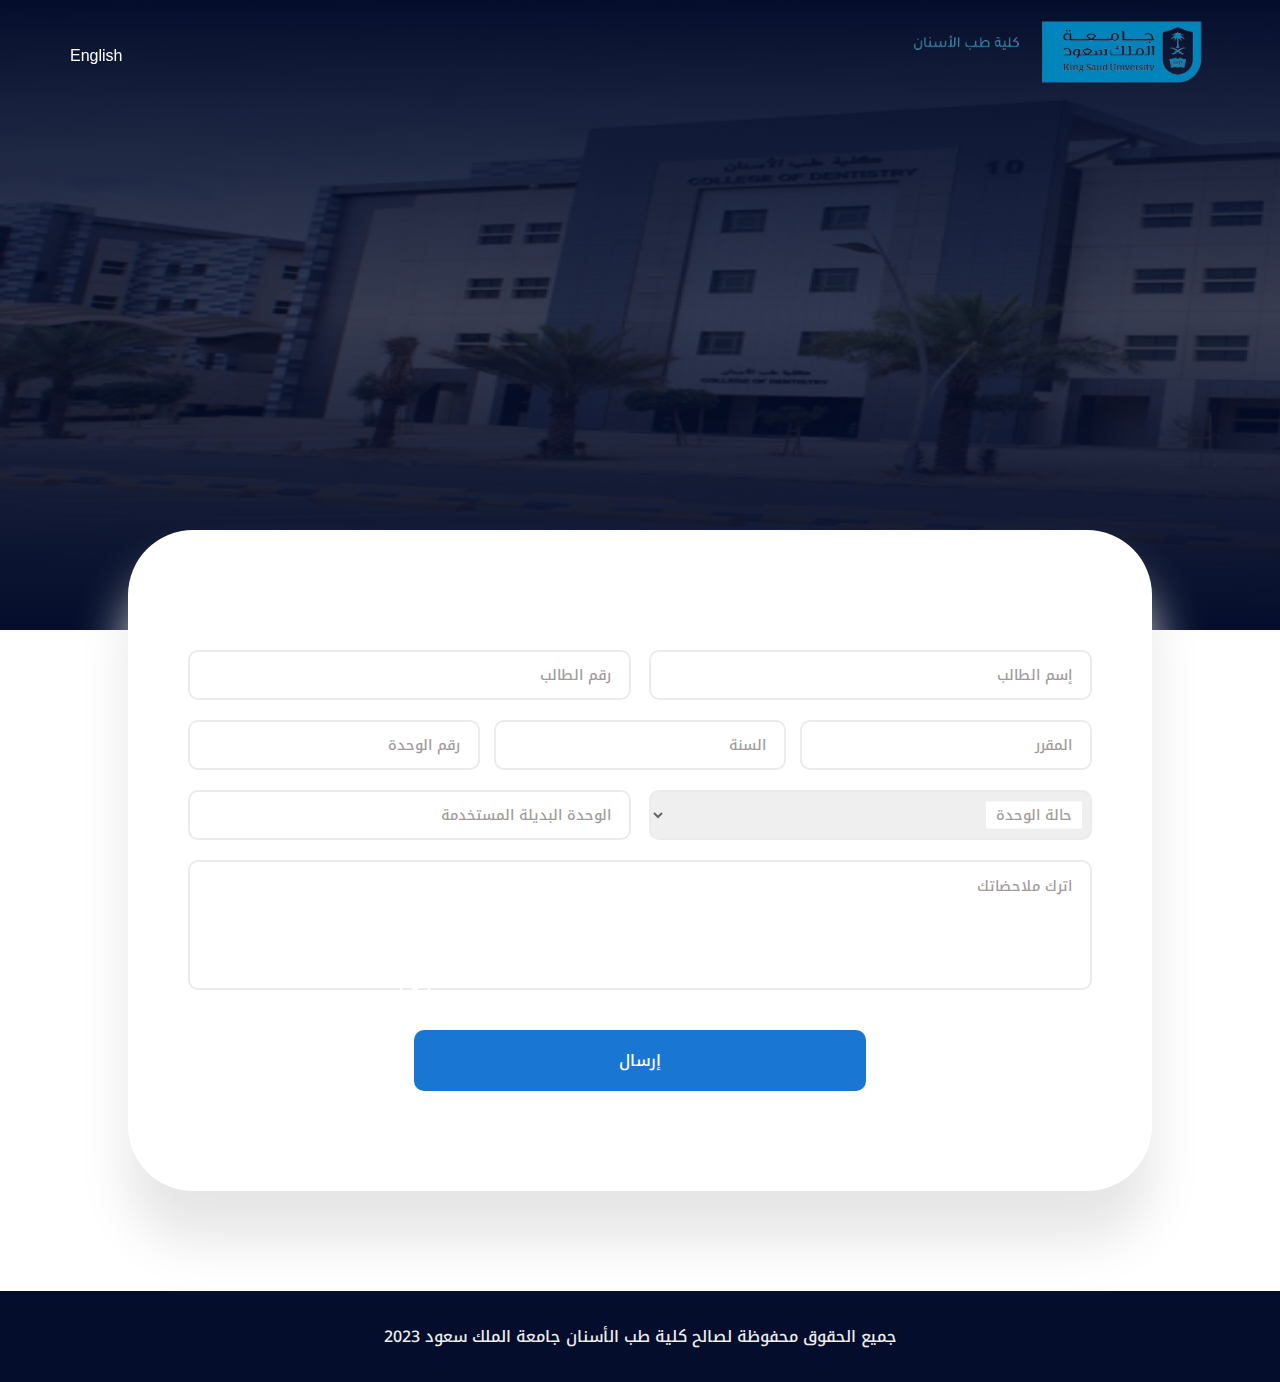
==== index.html @ 1c7b4e9b "first commit" ====
<!DOCTYPE html>
<html lang="en">
<head>
    <meta charset="UTF-8">
    <meta name="viewport" content="width=device-width, initial-scale=1.0">
    <title>جامعة الملك سعود | كلية طب الأسنان</title>
    <link rel="shortcut icon" href="assets/images/favicon.webp" type="image/x-icon">
    <link rel="stylesheet" href="assets/css/main_style.css">
</head>
<body>
    <!-- Start Header Sectino -->
     <section class="main-header">
        <nav class="navbar">
        <div class="container">
            <div class="flex-box">
                <div class="logo">
                    <img src="assets/images/logo.webp" loading="lazy" alt="جامعة الملك سعود">
                 </div> 
                 <div class="language">
                    <a href="index_en.html">
                        <span>English</span>
                    </a>
                 </div> 
            </div> 
        </div>
        </nav>
        <div class="wrapper">
            <!-- <video playsinline autoplay muted loop>
                <source src="assets/videoes/VID-20231011-WA0015.mp4" type="video/mp4">
            </video> -->
            <div class="overlay">

            </div>

        
           
        </div>
     </section>
    <!-- End Header Section -->


    <!-- Start Survey Section -->

    <section class="survey">
        <div class="">
            <form id="survey-form" >
                <div class="flex-box">
                    <div class="form-group">
                        <div class="input-container">
                            <input type="text" id="studentName" class="text-input" placeholder="" >
                            <label for="studentName">إسم الطالب</label>
                        </div>
                        <small class="error-message"></small>

                    </div>
                    <div class="form-group">
                        <div class="input-container">
                            <input type="text" id="studentNum" class="text-input" placeholder="" >
                            <label for="studentNum">رقم الطالب</label>
    
                        </div>
                        <small class="error-message"></small>

                    </div>
                    
                    
                </div>
                <div class="flex-box">
                    <div class="form-group">
                        <div class="input-container">
                            <input type="text" id="CourseName" class="text-input" placeholder="">
                            <label for="CourseName">المقرر</label>
    
    
                        </div>
                        <small class="error-message"></small>

                    </div>
                    <div class="form-group">
                        <div class="input-container">
                            <input type="text" id="academicYear" class="text-input" placeholder="">
                            <label for="academicYear">السنة</label>
    
    
                        </div>
                        <small class="error-message"></small>

                    </div>
                    <div class="form-group">
                        <div class="input-container">
                            <input type="text" id="unitNum" class="text-input" placeholder="">
                            <label for="unitNum">رقم الوحدة</label>
    
    
                        </div>
                        <small class="error-message"></small>

                    </div>
                   
                    
                    
                </div>
                <div class="flex-box">
                    <div class="form-group">
                        <div class="input-container">
                            <select type="text" id="unitStatus" class="select" placeholder="" required>
                                <option  selected disabled  value=""></option>
                                <option value=""> تعمل</option>
                                <option value="">لا تعمل</option>
                            </select>
                            <label for="unitStatus">حالة الوحدة</label>
    
                        
                        </div>
                        <small class="error-message"></small>

                    </div>
                    <div class="form-group">

                        <div class="input-container">
                            <input type="text" id="alternativeUnit" class="text-input" placeholder="">
                            <label for="alternativeUnit">الوحدة البديلة المستخدمة</label>
                            <small class="error-message"></small>


                        </div>
                        <small class="error-message"></small>

                    </div>
                   
                    
                </div>
                <div class="flex-box">
                 
                      <div class="form-group">
                        <div class="textarea-container">
                            <textarea id="reason" class="text-input" placeholder=""></textarea>
                            <label for="reason">اترك ملاحضاتك</label>
    
                           </div>
                           <small class="error-message"></small>
                      </div>



                </div>
                <div class="action">
                    <button id="submit_form" class="main_btn">إرسال</button>
                 
                </div>

            </form>
        </div>
    </section>

    <!-- End Survey Section -->

    <!-- Start pop up alert message -->
    <div class="pop-up-alert-message">
        <div class="flex-box">
            <span class="message">
            </span>
            <span class="close-alert"><img class="im-fluid" width="30" height="30" src="assets/images/close.webp" loading="lazy" alt="close alert"></span>
        </div>
    </div>
    <!-- End pop up alert message -->



    <!-- Start copyRights section -->
    <section class="copyrights">
        <div class="container">
            <span>جميع الحقوق محفوظة لصالح كلية طب الأسنان جامعة الملك سعود 2023</span>
        </div>
    </section>
    <!-- End copyRights section -->
    <script src="assets/js/email.min.js"></script>

   <script src="assets/js/custom.js"></script>
</body>
</html>
---- assets/css/main_style.css ----
*{
    box-sizing: border-box;
}

@font-face {
    font-family:"NotoKufiArabic-Bold";
    src: url(../fonts/NotoKufiArabic-Bold.ttf);
    font-display: swap;

}
@font-face {
    font-family:"NotoKufiArabic-Medium";
    src: url(../fonts/NotoKufiArabic-Medium.ttf);
    font-display: swap;

}
.container{
    margin: 0 auto;
 
}
@media (max-width: 576px) {
    .container-sm, .container {
        max-width: 100%;
        padding:0 10px;
  }
  }
@media (min-width: 576px) {
    .container-sm, .container {
      max-width: 540px;
    }
  }
  @media (min-width: 768px) {
    .container-md, .container-sm, .container {
      max-width: 720px;
    }
  }
  @media (min-width: 992px) {
    .container-lg, .container-md, .container-sm, .container {
      max-width: 960px;
    }
  }
  @media (min-width: 1200px) {
    .container-xl, .container-lg, .container-md, .container-sm, .container {
      max-width: 1140px;
    }
  }
  @media (min-width: 1400px) {
    .container-xxl, .container-xl, .container-lg, .container-md, .container-sm, .container {
      max-width: 1320px;
      
    }
  }
:root{
    --main-color:#1976d2;
    --text-color:#a29b9b;
}
body{
    padding: 0;
    margin:0;
    direction: rtl;
}
.main-header .navbar{
    position: fixed;
    left: 0;
    top: 0;
    width: 100%;
    height: 100px;
    z-index: 1;
    transition: all 0.9s ease-in-out;
   
    


}
.main-header .navbar .flex-box{
    display: flex;
    align-items: center;
    justify-content: space-between;
}
.main-header .navbar .logo img{
    width: 350px;
    filter: brightness();
}
.main-header .navbar .language a{
    text-decoration: none;
    color:#FFF;
    font-family:"NotoKufiArabic-Medium", sans-serif;
}
.main-header .navbar.sticky-nav {
    background: #ffffffe8;
    backdrop-filter: blur(1px);
    box-shadow: 0 0 20px #c8c8c880;
    animation: stickyHeaderAnimation .5s ease-in-out;
}
.main-header .navbar.sticky-nav .language a{
    color:#040e2c;
}
@keyframes stickyHeaderAnimation {
    0%{
        margin-top: -150px;

    }
    100%{
        margin-top: 0;
    }
    
}
.wrapper {
    position: relative;
    top:0;
    left: 0;
    width: 100%;
    height: 70vh;
    overflow: hidden;
    text-align: center;
    display: flex;
    align-items: center;
    justify-content: center;
    background-image: url("../images/background.webp");
    background-size: cover;
  } 
  .wrapper .overlay{
    height: 100%;
    width: 100%;
  
    position: absolute;
    top: 0;
    left: 0;
    background: linear-gradient(to top, #040e2c, #040e2cbf, #040e2c)    

  }
@media (max-width:576px) {
  

.main-header .navbar.sticky-nav {
  height: auto;
}

  .main-header .navbar .logo img{
    width: 250px;
    filter: brightness();
}
  
}





  /* Start survey section */

   .survey{
    width: 80%;
    margin: auto;
    background: #fff;
    border-radius: 65px;
    transform: translateY(-100px);
    box-shadow: 0px 50px 51px #e6e6e6;
    padding: 120px 60px 80px 60px;

   }
   .survey .flex-box {
    display: flex;
    justify-content: space-between;
   }
   .survey .flex-box .form-group{
    width: 49%;
    font-family: "NotoKufiArabic-Medium",sans-serif;
    margin-bottom: 20px;

   }
   .survey .flex-box .form-group .error-message{
     color: rgb(218, 31, 31);
   }
   .survey .flex-box .input-container{
    width: 100%;
    position: relative;
    min-height: 50px;

   }
   .survey .flex-box .textarea-container{
    font-family: "NotoKufiArabic-Medium",sans-serif;
    width: 100%;
    position: relative;
    height:130px

   }
   .survey .flex-box:nth-of-type(2) .form-group{
    width: 32.33%;
   }
   .survey .flex-box:nth-of-type(4) .form-group{
    width: 100%;
   }

   .survey .flex-box .input-container input,
   .survey .flex-box .input-container select {
    position: absolute;
    width: 100%;
    height: 50px;
    line-height: 50px;
    padding: 0 20px;
    outline: none;
    font-size: 17px;
    color: #666;
    border-radius: 10px;
    border: 2px solid #ebebeb;
    transition: all .4s ease-in-out;
    font-family: "NotoKufiArabic-Medium",sans-serif;

   }
   .survey .flex-box textarea {
    position: absolute;
    width: 100%;
    height:130px;
    padding: 0 20px;
    outline: none;
    font-size: 17px;
    color: #666;
    border-radius: 10px;
    border: 2px solid #ebebeb;
    transition: all .4s ease-in-out;
    font-family: "NotoKufiArabic-Medium",sans-serif;
    resize: none;
   }
   .survey .flex-box .input-container label{
    position: absolute;
    top: 50%;
    transform: translateY(-50%);
    font-size: .9rem;
    color:var(--text-color);
    padding: 0 10px;
    background-color: #FFF;
    margin: 0 10px;
    transition: all .2s ease-in-out;



   
    
   }
   .survey .flex-box .textarea-container label{
    position: absolute;
    top: 20%;
    transform: translateY(-50%);
    font-size: .9rem;
    color:var(--text-color);
    padding: 0 10px;
    background-color: #FFF;
    margin: 0 10px;
    transition: all .2s ease-in-out;
   }

   .survey .flex-box .input-container input:focus,
   .survey .flex-box .input-container input:not(:placeholder-shown),
   .survey .flex-box .input-container select:focus,
   .survey .flex-box .input-container select:valid,
   .survey .flex-box  textarea:focus,
   .survey .flex-box  textarea:not(:placeholder-shown){
    border-color: var(--main-color);
   }
   .survey .flex-box .input-container input:focus + label,
   .survey .flex-box .input-container input:not(:placeholder-shown) + label,
   .survey .flex-box .input-container select:focus + label,
   .survey .flex-box .input-container select:valid + label,
   .survey .flex-box  textarea:focus + label,
   .survey .flex-box  textarea:not(:placeholder-shown) + label{
    color:var(--main-color);
    height: 30px;
    line-height: 30px;
    transform: translate(-1px,-40px) scale(0.88);
    z-index: 99;


   }
   .survey .action{
    text-align: center;
    padding: 20px 0;
    font-family: "NotoKufiArabic-Medium",sans-serif;

   }
   .survey .action .main_btn{
    padding: 15px;
    outline: none;
    border: none;
    width: 50%;
    font-size: 1rem;
    background-color: var(--main-color);
    color: #FFF;
    border-radius: 10px;
    margin: auto;
    font-family: "NotoKufiArabic-Medium",sans-serif;
    cursor: pointer;
    transition: all .4s ease-in-out;

   }
   .survey .action .main_btn:hover{
    background-color: #43a1ff;
   }
   .survey .action .main_btn .animation span{
    
    display: inline-block;
    width: 10px;
    height: 10px;
    margin: 0 3px;
    background: #FFF;
    border-radius: 50%;
  
   }
   .survey .action .main_btn .animation span:nth-of-type(1){
    animation: moving 1s linear 0s infinite;
   }
   .survey .action .main_btn .animation span:nth-of-type(2){
    animation: moving 1s linear 0.3s infinite;
   }
   .survey .action .main_btn .animation span:nth-of-type(3){
    animation: moving 1s linear .6s infinite;
   }

   @keyframes moving {
    0%{
      transform: translateY(0);
    }
    50%{
      transform: translateY(-15px);
    }
    0%{
      transform: translateY(0);
    }
    
   }
   @media(max-width:992px) {
    .survey .flex-box{
        display: block;
    }
    .survey .flex-box .form-group{
        width: 100% !important;
    }
    
   }

   @media (max-width:576px){
    .survey{
        width: 100%;
        padding: 100px 10px;
        transform: translateY(-150px);

    }
    .survey .action .main_btn{
      width: 100% !important;
    }
  
   }
   @media (min-width:2000px) {
    .survey{
      width: 1800px;
    
   }
  }

   

  /* End survey Section */


/* Start pop up alert message section */

.pop-up-alert-message{
    position: fixed;
    bottom: -120px;
    left: 50%;
    transform: translateX(-50%);
    width: 500px;
    padding:15px 10px;
    color: #FFF;
    text-align: center;
    z-index: 99;
    font-family: "NotoKufiArabic-Medium",monospace,sans-serif;
    transition: all .6s ease-in-out;
    border-radius: 10px;


}
.pop-up-alert-message .flex-box{
    display: flex;
    align-items: center;
    justify-content: space-between;
}
.pop-up-alert-message .flex-box >span:first-of-type{
    width: 80%;
    display: flex;
    align-items: center;

}
.pop-up-alert-message .flex-box >span:first-of-type span{
    padding: 0 5px;
}
.pop-up-alert-message .flex-box >span:last-of-type{
    width: 10%;
    display: flex;
    align-items: center;
    justify-content: end;
    
}

   .pop-up-alert-message.active{
    bottom: 100px;
}
   .pop-up-alert-message.success{
    background-color: #1bc95a;
}
   .pop-up-alert-message.error{
    background-color: #ea4545;
}

   .pop-up-alert-message .close-alert{
      cursor: pointer;
   }

@media (max-width:576px) {

    .pop-up-alert-message{
        width: 80%;
    }
    .pop-up-alert-message.active{
      bottom: 40px;
  }
    }

/* end pop up alert message section */

  /* Start Copyrights section */
  .copyrights{
    padding: 30px 0;
    background-color: #040e2c;
    text-align: center;
    font-family: "NotoKufiArabic-Medium",sans-serif;
    color: #EEE;
  }
  /* End Copyrights section */
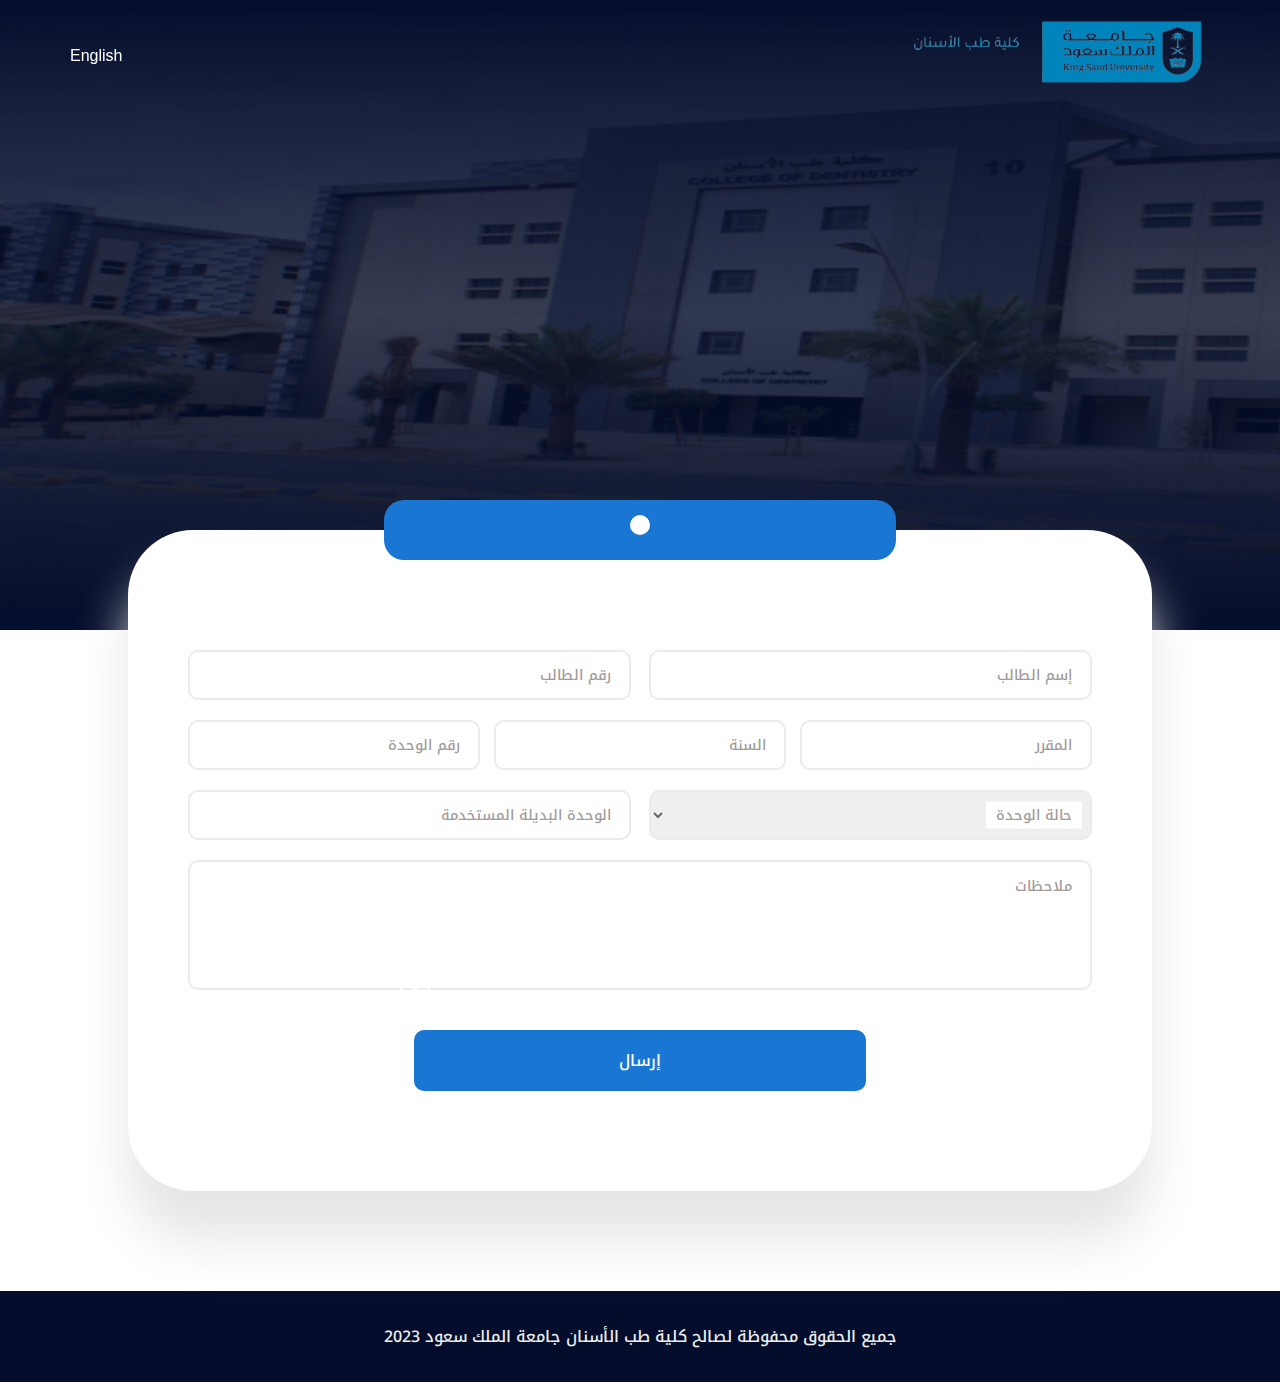
==== commit 686e2f81: "upload" ====
--- a/index.html
+++ b/index.html
@@ -105,8 +105,8 @@
                         <div class="input-container">
                             <select type="text" id="unitStatus" class="select" placeholder="" required>
                                 <option  selected disabled  value=""></option>
-                                <option value=""> تعمل</option>
-                                <option value="">لا تعمل</option>
+                                <option value="good"> تعمل</option>
+                                <option value="bad">لا تعمل</option>
                             </select>
                             <label for="unitStatus">حالة الوحدة</label>
     
@@ -120,7 +120,6 @@
                         <div class="input-container">
                             <input type="text" id="alternativeUnit" class="text-input" placeholder="">
                             <label for="alternativeUnit">الوحدة البديلة المستخدمة</label>
-                            <small class="error-message"></small>
 
 
                         </div>
@@ -132,12 +131,12 @@
                 </div>
                 <div class="flex-box">
                  
-                      <div class="form-group">
+                    <div class="form-group">
+                        
                         <div class="textarea-container">
-                            <textarea id="reason" class="text-input" placeholder=""></textarea>
-                            <label for="reason">اترك ملاحضاتك</label>
-    
-                           </div>
+                            <textarea id="Notes" class="text-input" placeholder=""></textarea>
+                            <label for="Notes">ملاحظات</label>
+                        </div>
                            <small class="error-message"></small>
                       </div>
 
@@ -156,7 +155,7 @@
     <!-- End Survey Section -->
 
     <!-- Start pop up alert message -->
-    <div class="pop-up-alert-message">
+    <div class="pop-up-alert-message ">
         <div class="flex-box">
             <span class="message">
             </span>
@@ -165,6 +164,14 @@
     </div>
     <!-- End pop up alert message -->
 
+    <div id="loader">
+        <div class="animation">
+            <span></span>
+            <span></span>
+            <span></span>
+        </div>
+    </div>
+
 
 
     <!-- Start copyRights section -->
@@ -177,5 +184,24 @@
     <script src="assets/js/email.min.js"></script>
 
    <script src="assets/js/custom.js"></script>
+   <script>
+     document.onreadystatechange = function () {
+            if (document.readyState !== "complete") {
+                document.querySelector(
+                    "body").style.visibility = "hidden";
+                    document.querySelector(
+                    "body").style.overflow = "hidden";
+                document.querySelector(
+                    "#loader").style.visibility = "visible";
+            } else {
+                document.querySelector(
+                    "#loader").style.display = "none";
+                    document.querySelector(
+                    "body").style.overflow = "auto";
+                document.querySelector(
+                    "body").style.visibility = "visible";
+            }
+        };
+</script>
 </body>
 </html>--- a/assets/css/main_style.css
+++ b/assets/css/main_style.css
@@ -59,6 +59,53 @@
     margin:0;
     direction: rtl;
 }
+
+/* Start loader style */
+  #loader{
+    position: fixed;
+    top: 0;
+    left: 0;
+    width: 100%;
+    height: 100%;
+    display: flex;
+    align-items: center;
+    justify-content: center;
+    background-color: var(--main-color);
+  }
+  #loader .animation span{    
+    display: inline-block;
+    width: 30px;
+    height: 30px;
+    margin: 0 5px;
+    background: #FFF;
+    border-radius: 50%;
+  
+   }
+    #loader .animation span:nth-of-type(1){
+    animation: Loading 1s linear 0s infinite;
+   }
+    #loader .animation span:nth-of-type(2){
+    animation: Loading 1s linear 0.3s infinite;
+   }
+    #loader .animation span:nth-of-type(3){
+    animation: Loading 1s linear .6s infinite;
+   }
+   
+   @keyframes Loading {
+    0%{
+      transform: translateY(0);
+    }
+    50%{
+      transform: translateY(-25px);
+    }
+    0%{
+      transform: translateY(0);
+    }
+    
+   }
+/* End loader style */
+
+/* Start Main Header Section */
 .main-header .navbar{
     position: fixed;
     left: 0;
@@ -157,8 +204,32 @@
     transform: translateY(-100px);
     box-shadow: 0px 50px 51px #e6e6e6;
     padding: 120px 60px 80px 60px;
-
-   }
+    position: relative;
+
+   }
+   .survey::before{
+    content: "";
+    position: absolute;
+    top:-30px;
+    left: 50%;
+    transform: translateX(-50%);
+    width: 50%;
+    height: 60px;
+    border-radius: 20px;
+    background-color: var(--main-color);
+   }
+   .survey::after{
+    content: "";
+    position: absolute;
+    top:-15px;
+    left: 50%;
+    transform: translateX(-50%);
+    width:20px;
+    height: 20px;
+    border-radius: 50%;
+    background-color: #FFF;
+   }
+   
    .survey .flex-box {
     display: flex;
     justify-content: space-between;
@@ -212,7 +283,7 @@
     position: absolute;
     width: 100%;
     height:130px;
-    padding: 0 20px;
+    padding:  20px;
     outline: none;
     font-size: 17px;
     color: #666;
@@ -344,6 +415,10 @@
         padding: 100px 10px;
         transform: translateY(-150px);
 
+    }
+    .survey::after,
+    .survey::before {
+      display: none;
     }
     .survey .action .main_btn{
       width: 100% !important;
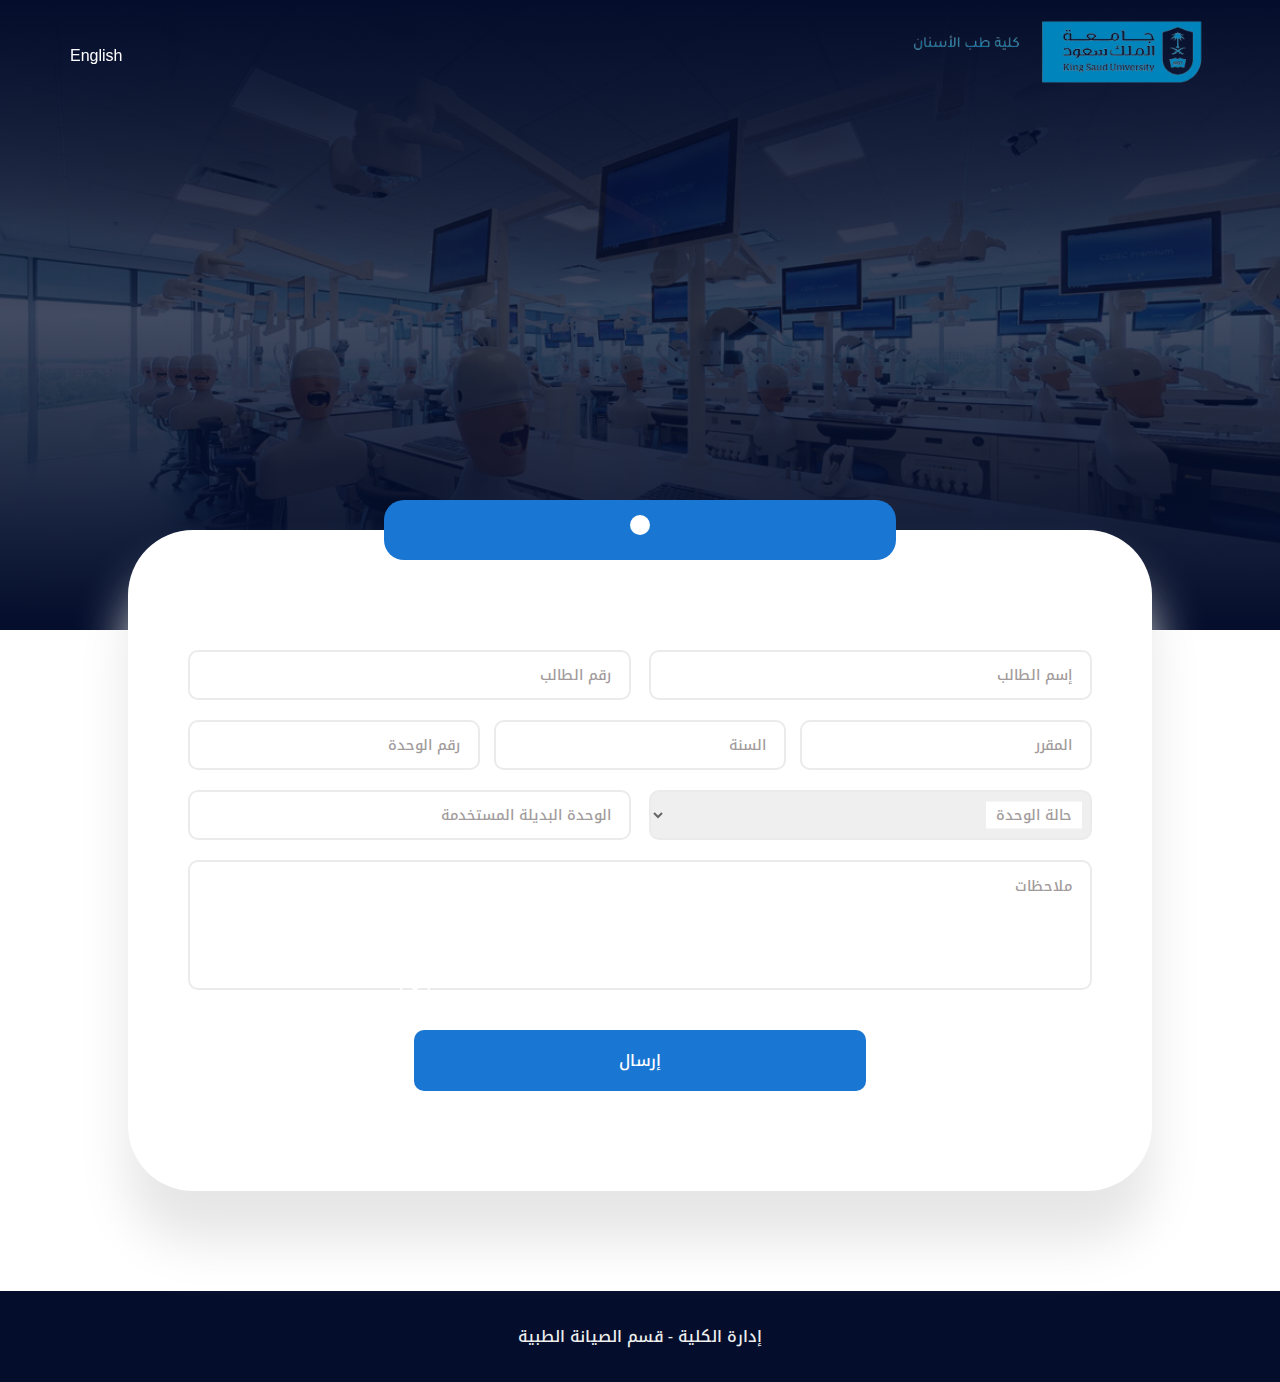
==== commit 9911d70d: "upload" ====
--- a/index.html
+++ b/index.html
@@ -17,7 +17,7 @@
                     <img src="assets/images/logo.webp" loading="lazy" alt="جامعة الملك سعود">
                  </div> 
                  <div class="language">
-                    <a href="index_en.html">
+                    <a href="en.html">
                         <span>English</span>
                     </a>
                  </div> 
@@ -177,31 +177,16 @@
     <!-- Start copyRights section -->
     <section class="copyrights">
         <div class="container">
-            <span>جميع الحقوق محفوظة لصالح كلية طب الأسنان جامعة الملك سعود 2023</span>
+            <span>إدارة الكلية  - قسم الصيانة الطبية</span>
         </div>
     </section>
     <!-- End copyRights section -->
+
+    <script src="assets/js/main_script.js"></script>
+
     <script src="assets/js/email.min.js"></script>
 
-   <script src="assets/js/custom.js"></script>
-   <script>
-     document.onreadystatechange = function () {
-            if (document.readyState !== "complete") {
-                document.querySelector(
-                    "body").style.visibility = "hidden";
-                    document.querySelector(
-                    "body").style.overflow = "hidden";
-                document.querySelector(
-                    "#loader").style.visibility = "visible";
-            } else {
-                document.querySelector(
-                    "#loader").style.display = "none";
-                    document.querySelector(
-                    "body").style.overflow = "auto";
-                document.querySelector(
-                    "body").style.visibility = "visible";
-            }
-        };
-</script>
+   <script src="assets/js/script_ar.js"></script>
+
 </body>
 </html>--- a/assets/css/main_style.css
+++ b/assets/css/main_style.css
@@ -179,7 +179,7 @@
 @media (max-width:576px) {
   
 
-.main-header .navbar.sticky-nav {
+.main-header .navbar {
   height: auto;
 }
 
